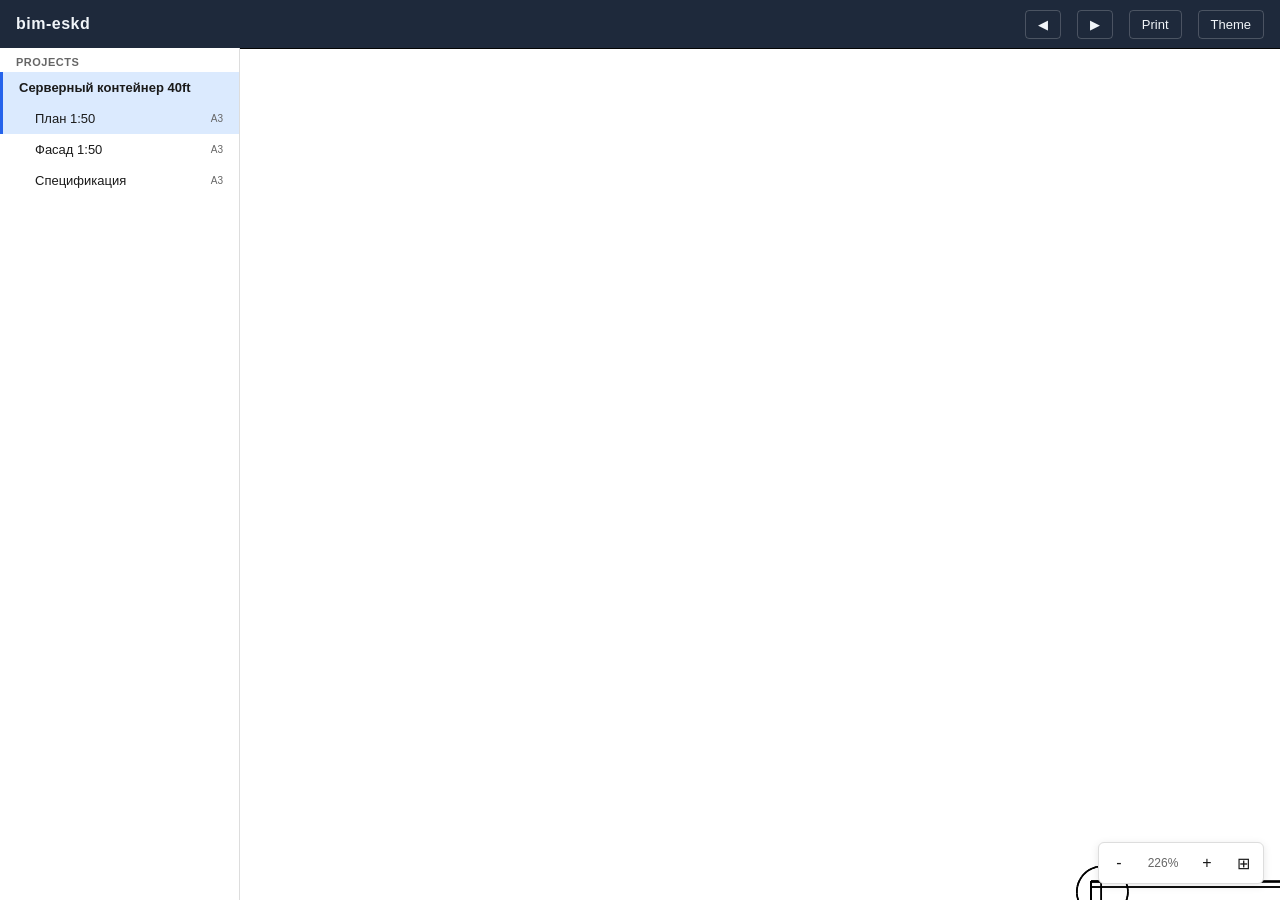
==== docs/index.html @ 5222d48b "Initial commit: standalone BIM-ESKD system Phases 1-4: - Standards parser (PDF → JSONL chunks for RA" ====
<!DOCTYPE html>
<html lang="ru">
<head>
  <meta charset="UTF-8">
  <meta name="viewport" content="width=device-width, initial-scale=1.0">
  <title>bim-eskd</title>
  <link rel="stylesheet" href="style.css">
</head>
<body>
  <div class="header">
    <h1>bim-eskd</h1>
    <div class="header-spacer"></div>
    <button class="header-btn" id="btn-prev" title="Previous sheet">&#9664;</button>
    <button class="header-btn" id="btn-next" title="Next sheet">&#9654;</button>
    <button class="header-btn" id="btn-print" title="Print">Print</button>
    <button class="header-btn" id="btn-theme" title="Toggle theme">Theme</button>
  </div>

  <div class="main">
    <div class="sidebar">
      <div id="sidebar-content">
        <div class="loading">Loading...</div>
      </div>
    </div>

    <div class="viewer">
      <div class="viewer-content" id="viewer-content">
        <div class="empty-state">
          <p>Select a sheet from the sidebar</p>
        </div>
      </div>

      <div class="zoom-controls">
        <button class="zoom-btn" id="btn-zoom-out" title="Zoom out">-</button>
        <span class="zoom-level" id="zoom-level">100%</span>
        <button class="zoom-btn" id="btn-zoom-in" title="Zoom in">+</button>
        <button class="zoom-btn" id="btn-zoom-fit" title="Fit to view">&#8862;</button>
      </div>
    </div>
  </div>

  <script src="app.js"></script>
</body>
</html>
---- docs/style.css ----
/* bim-eskd drawing viewer */

:root {
  --bg: #f5f5f5;
  --bg-sidebar: #ffffff;
  --bg-viewer: #e0e0e0;
  --text: #1a1a1a;
  --text-secondary: #666;
  --border: #ddd;
  --accent: #2563eb;
  --accent-hover: #1d4ed8;
  --item-hover: #f0f4ff;
  --item-active: #dbeafe;
  --header-bg: #1e293b;
  --header-text: #f1f5f9;
}

[data-theme="dark"] {
  --bg: #0f172a;
  --bg-sidebar: #1e293b;
  --bg-viewer: #0f172a;
  --text: #e2e8f0;
  --text-secondary: #94a3b8;
  --border: #334155;
  --accent: #3b82f6;
  --accent-hover: #60a5fa;
  --item-hover: #1e3a5f;
  --item-active: #1e40af;
  --header-bg: #0f172a;
  --header-text: #e2e8f0;
}

* {
  margin: 0;
  padding: 0;
  box-sizing: border-box;
}

body {
  font-family: -apple-system, BlinkMacSystemFont, "Segoe UI", Roboto, sans-serif;
  background: var(--bg);
  color: var(--text);
  height: 100vh;
  display: flex;
  flex-direction: column;
  overflow: hidden;
}

/* Header */
.header {
  background: var(--header-bg);
  color: var(--header-text);
  padding: 0 16px;
  height: 48px;
  display: flex;
  align-items: center;
  gap: 16px;
  flex-shrink: 0;
  z-index: 10;
}

.header h1 {
  font-size: 16px;
  font-weight: 600;
  letter-spacing: 0.5px;
}

.header-spacer {
  flex: 1;
}

.header-btn {
  background: none;
  border: 1px solid rgba(255,255,255,0.2);
  color: var(--header-text);
  padding: 6px 12px;
  border-radius: 4px;
  cursor: pointer;
  font-size: 13px;
  display: flex;
  align-items: center;
  gap: 6px;
}

.header-btn:hover {
  background: rgba(255,255,255,0.1);
}

/* Main layout */
.main {
  display: flex;
  flex: 1;
  overflow: hidden;
}

/* Sidebar */
.sidebar {
  width: 240px;
  background: var(--bg-sidebar);
  border-right: 1px solid var(--border);
  overflow-y: auto;
  flex-shrink: 0;
}

.sidebar-section {
  padding: 8px 0;
}

.sidebar-heading {
  padding: 8px 16px 4px;
  font-size: 11px;
  font-weight: 600;
  text-transform: uppercase;
  letter-spacing: 0.5px;
  color: var(--text-secondary);
}

.project-item, .sheet-item {
  padding: 8px 16px;
  cursor: pointer;
  font-size: 13px;
  display: flex;
  align-items: center;
  gap: 8px;
  border-left: 3px solid transparent;
}

.project-item:hover, .sheet-item:hover {
  background: var(--item-hover);
}

.project-item.active {
  background: var(--item-active);
  border-left-color: var(--accent);
  font-weight: 600;
}

.sheet-item.active {
  background: var(--item-active);
  border-left-color: var(--accent);
}

.sheet-item {
  padding-left: 32px;
}

.sheet-format {
  font-size: 10px;
  color: var(--text-secondary);
  margin-left: auto;
}

/* Viewer */
.viewer {
  flex: 1;
  background: var(--bg-viewer);
  overflow: hidden;
  position: relative;
  display: flex;
  align-items: center;
  justify-content: center;
}

.viewer-content {
  transform-origin: 0 0;
  cursor: grab;
}

.viewer-content:active {
  cursor: grabbing;
}

.viewer-content svg {
  display: block;
  box-shadow: 0 2px 12px rgba(0,0,0,0.15);
}

/* Empty state */
.empty-state {
  text-align: center;
  color: var(--text-secondary);
  font-size: 14px;
}

.empty-state p {
  margin-top: 8px;
}

/* Zoom controls */
.zoom-controls {
  position: absolute;
  bottom: 16px;
  right: 16px;
  display: flex;
  gap: 4px;
  background: var(--bg-sidebar);
  border: 1px solid var(--border);
  border-radius: 6px;
  padding: 4px;
  box-shadow: 0 2px 8px rgba(0,0,0,0.1);
}

.zoom-btn {
  width: 32px;
  height: 32px;
  border: none;
  background: none;
  color: var(--text);
  cursor: pointer;
  border-radius: 4px;
  font-size: 16px;
  display: flex;
  align-items: center;
  justify-content: center;
}

.zoom-btn:hover {
  background: var(--item-hover);
}

.zoom-level {
  font-size: 12px;
  min-width: 48px;
  display: flex;
  align-items: center;
  justify-content: center;
  color: var(--text-secondary);
}

/* Loading */
.loading {
  color: var(--text-secondary);
  font-size: 14px;
}

/* Print styles */
@media print {
  .header, .sidebar, .zoom-controls {
    display: none !important;
  }
  .main {
    display: block;
  }
  .viewer {
    position: static;
    overflow: visible;
    background: white;
  }
  .viewer-content {
    transform: none !important;
    cursor: default;
  }
  .viewer-content svg {
    box-shadow: none;
    width: 100%;
    height: auto;
  }
  body {
    height: auto;
    overflow: visible;
  }
}

/* Responsive */
@media (max-width: 768px) {
  .sidebar {
    width: 180px;
  }
}
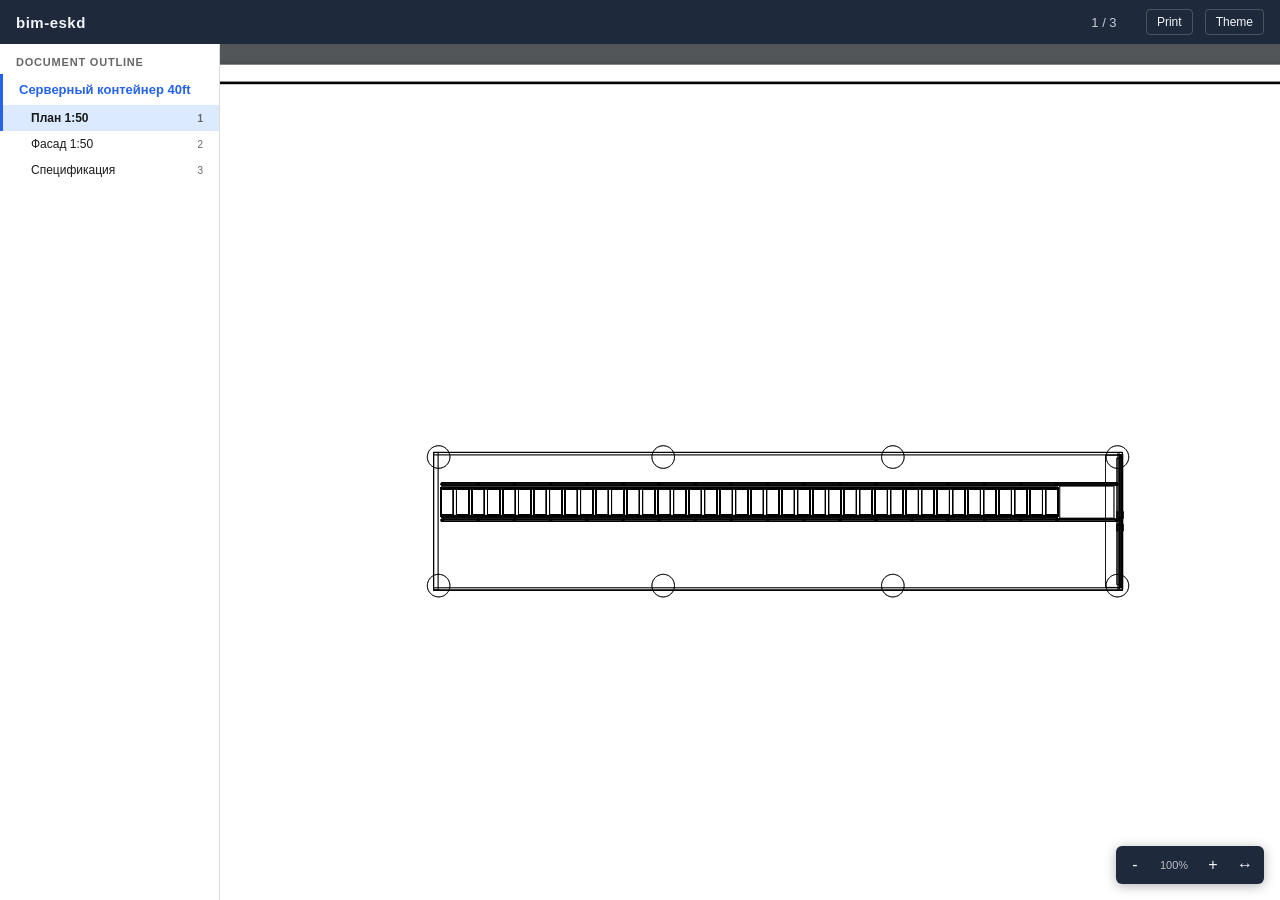
==== commit 13e849f8: "Viewer: PDF-like continuous scroll with document outline - All sheets load as vertical stack, scroll" ====
--- a/docs/index.html
+++ b/docs/index.html
@@ -10,9 +10,8 @@
   <div class="header">
     <h1>bim-eskd</h1>
     <div class="header-spacer"></div>
-    <button class="header-btn" id="btn-prev" title="Previous sheet">&#9664;</button>
-    <button class="header-btn" id="btn-next" title="Next sheet">&#9654;</button>
-    <button class="header-btn" id="btn-print" title="Print">Print</button>
+    <span class="page-indicator" id="page-indicator"></span>
+    <button class="header-btn" id="btn-print" title="Print all (Ctrl+P)">Print</button>
     <button class="header-btn" id="btn-theme" title="Toggle theme">Theme</button>
   </div>
 
@@ -24,19 +23,19 @@
     </div>
 
     <div class="viewer">
-      <div class="viewer-content" id="viewer-content">
+      <div class="viewer-scroll" id="viewer-scroll">
         <div class="empty-state">
-          <p>Select a sheet from the sidebar</p>
+          <p>Loading documents...</p>
         </div>
       </div>
+    </div>
+  </div>
 
-      <div class="zoom-controls">
-        <button class="zoom-btn" id="btn-zoom-out" title="Zoom out">-</button>
-        <span class="zoom-level" id="zoom-level">100%</span>
-        <button class="zoom-btn" id="btn-zoom-in" title="Zoom in">+</button>
-        <button class="zoom-btn" id="btn-zoom-fit" title="Fit to view">&#8862;</button>
-      </div>
-    </div>
+  <div class="zoom-controls">
+    <button class="zoom-btn" id="btn-zoom-out" title="Zoom out (Ctrl+-)">-</button>
+    <span class="zoom-level" id="zoom-level">100%</span>
+    <button class="zoom-btn" id="btn-zoom-in" title="Zoom in (Ctrl++)">+</button>
+    <button class="zoom-btn" id="btn-zoom-fit" title="Fit width (Ctrl+0)">&#8596;</button>
   </div>
 
   <script src="app.js"></script>
--- a/docs/style.css
+++ b/docs/style.css
@@ -1,9 +1,9 @@
-/* bim-eskd drawing viewer */
+/* bim-eskd drawing viewer — PDF-like continuous scroll */
 
 :root {
-  --bg: #f5f5f5;
+  --bg: #525659;
   --bg-sidebar: #ffffff;
-  --bg-viewer: #e0e0e0;
+  --bg-page: white;
   --text: #1a1a1a;
   --text-secondary: #666;
   --border: #ddd;
@@ -13,12 +13,14 @@
   --item-active: #dbeafe;
   --header-bg: #1e293b;
   --header-text: #f1f5f9;
+  --page-shadow: 0 2px 8px rgba(0,0,0,0.3);
+  --page-gap: 12px;
 }
 
 [data-theme="dark"] {
-  --bg: #0f172a;
+  --bg: #2a2a2a;
   --bg-sidebar: #1e293b;
-  --bg-viewer: #0f172a;
+  --bg-page: #ffffff;
   --text: #e2e8f0;
   --text-secondary: #94a3b8;
   --border: #334155;
@@ -28,6 +30,7 @@
   --item-active: #1e40af;
   --header-bg: #0f172a;
   --header-text: #e2e8f0;
+  --page-shadow: 0 2px 12px rgba(0,0,0,0.5);
 }
 
 * {
@@ -51,41 +54,44 @@
   background: var(--header-bg);
   color: var(--header-text);
   padding: 0 16px;
-  height: 48px;
-  display: flex;
-  align-items: center;
-  gap: 16px;
+  height: 44px;
+  display: flex;
+  align-items: center;
+  gap: 12px;
   flex-shrink: 0;
   z-index: 10;
 }
 
 .header h1 {
-  font-size: 16px;
+  font-size: 15px;
   font-weight: 600;
   letter-spacing: 0.5px;
 }
 
-.header-spacer {
-  flex: 1;
-}
+.header-spacer { flex: 1; }
 
 .header-btn {
   background: none;
   border: 1px solid rgba(255,255,255,0.2);
   color: var(--header-text);
-  padding: 6px 12px;
+  padding: 5px 10px;
   border-radius: 4px;
   cursor: pointer;
-  font-size: 13px;
-  display: flex;
-  align-items: center;
-  gap: 6px;
+  font-size: 12px;
 }
 
 .header-btn:hover {
   background: rgba(255,255,255,0.1);
 }
 
+.page-indicator {
+  font-size: 13px;
+  color: var(--header-text);
+  opacity: 0.8;
+  min-width: 60px;
+  text-align: center;
+}
+
 /* Main layout */
 .main {
   display: flex;
@@ -93,119 +99,132 @@
   overflow: hidden;
 }
 
-/* Sidebar */
+/* Sidebar — document outline */
 .sidebar {
-  width: 240px;
+  width: 220px;
   background: var(--bg-sidebar);
   border-right: 1px solid var(--border);
   overflow-y: auto;
   flex-shrink: 0;
-}
-
-.sidebar-section {
-  padding: 8px 0;
+  display: flex;
+  flex-direction: column;
 }
 
 .sidebar-heading {
-  padding: 8px 16px 4px;
+  padding: 12px 16px 6px;
   font-size: 11px;
+  font-weight: 700;
+  text-transform: uppercase;
+  letter-spacing: 0.8px;
+  color: var(--text-secondary);
+}
+
+.project-item {
+  padding: 8px 16px;
+  cursor: pointer;
+  font-size: 13px;
   font-weight: 600;
-  text-transform: uppercase;
-  letter-spacing: 0.5px;
-  color: var(--text-secondary);
-}
-
-.project-item, .sheet-item {
-  padding: 8px 16px;
-  cursor: pointer;
-  font-size: 13px;
-  display: flex;
-  align-items: center;
-  gap: 8px;
+  display: flex;
+  align-items: center;
+  gap: 6px;
   border-left: 3px solid transparent;
-}
-
-.project-item:hover, .sheet-item:hover {
-  background: var(--item-hover);
-}
-
+  color: var(--text);
+}
+
+.project-item:hover { background: var(--item-hover); }
 .project-item.active {
+  border-left-color: var(--accent);
+  color: var(--accent);
+}
+
+.sheet-item {
+  padding: 6px 16px 6px 28px;
+  cursor: pointer;
+  font-size: 12px;
+  display: flex;
+  align-items: center;
+  gap: 6px;
+  border-left: 3px solid transparent;
+  color: var(--text);
+}
+
+.sheet-item:hover { background: var(--item-hover); }
+.sheet-item.active {
   background: var(--item-active);
   border-left-color: var(--accent);
   font-weight: 600;
 }
 
-.sheet-item.active {
-  background: var(--item-active);
-  border-left-color: var(--accent);
-}
-
-.sheet-item {
-  padding-left: 32px;
-}
-
-.sheet-format {
+.sheet-page-num {
   font-size: 10px;
   color: var(--text-secondary);
   margin-left: auto;
-}
-
-/* Viewer */
+  font-variant-numeric: tabular-nums;
+}
+
+/* Viewer — continuous vertical scroll */
 .viewer {
   flex: 1;
-  background: var(--bg-viewer);
-  overflow: hidden;
+  overflow-y: auto;
+  overflow-x: auto;
+  background: var(--bg);
   position: relative;
-  display: flex;
-  align-items: center;
-  justify-content: center;
-}
-
-.viewer-content {
-  transform-origin: 0 0;
-  cursor: grab;
-}
-
-.viewer-content:active {
-  cursor: grabbing;
-}
-
-.viewer-content svg {
+  scroll-behavior: smooth;
+}
+
+.viewer-scroll {
+  display: flex;
+  flex-direction: column;
+  align-items: center;
+  padding: 20px 0;
+  min-height: 100%;
+  transform-origin: center top;
+}
+
+/* Individual page */
+.page {
+  background: var(--bg-page);
+  box-shadow: var(--page-shadow);
+  margin-bottom: var(--page-gap);
+  flex-shrink: 0;
+}
+
+.page svg {
   display: block;
-  box-shadow: 0 2px 12px rgba(0,0,0,0.15);
+}
+
+.page-label {
+  display: none; /* hidden, used for scroll tracking */
 }
 
 /* Empty state */
 .empty-state {
   text-align: center;
-  color: var(--text-secondary);
+  color: #999;
   font-size: 14px;
-}
-
-.empty-state p {
-  margin-top: 8px;
+  padding: 40px;
 }
 
 /* Zoom controls */
 .zoom-controls {
-  position: absolute;
+  position: fixed;
   bottom: 16px;
   right: 16px;
   display: flex;
-  gap: 4px;
-  background: var(--bg-sidebar);
-  border: 1px solid var(--border);
+  gap: 2px;
+  background: var(--header-bg);
   border-radius: 6px;
   padding: 4px;
-  box-shadow: 0 2px 8px rgba(0,0,0,0.1);
+  box-shadow: 0 2px 12px rgba(0,0,0,0.3);
+  z-index: 20;
 }
 
 .zoom-btn {
-  width: 32px;
-  height: 32px;
+  width: 30px;
+  height: 30px;
   border: none;
   background: none;
-  color: var(--text);
+  color: var(--header-text);
   cursor: pointer;
   border-radius: 4px;
   font-size: 16px;
@@ -214,56 +233,47 @@
   justify-content: center;
 }
 
-.zoom-btn:hover {
-  background: var(--item-hover);
-}
+.zoom-btn:hover { background: rgba(255,255,255,0.15); }
 
 .zoom-level {
-  font-size: 12px;
-  min-width: 48px;
+  font-size: 11px;
+  min-width: 44px;
   display: flex;
   align-items: center;
   justify-content: center;
-  color: var(--text-secondary);
+  color: rgba(255,255,255,0.7);
 }
 
 /* Loading */
 .loading {
   color: var(--text-secondary);
   font-size: 14px;
-}
-
-/* Print styles */
+  padding: 16px;
+}
+
+/* Print styles — each page on its own printed page */
 @media print {
-  .header, .sidebar, .zoom-controls {
-    display: none !important;
-  }
-  .main {
-    display: block;
-  }
+  .header, .sidebar, .zoom-controls { display: none !important; }
+  body, .main { display: block; height: auto; overflow: visible; }
   .viewer {
-    position: static;
     overflow: visible;
     background: white;
   }
-  .viewer-content {
+  .viewer-scroll {
     transform: none !important;
-    cursor: default;
+    padding: 0;
   }
-  .viewer-content svg {
+  .page {
     box-shadow: none;
-    width: 100%;
-    height: auto;
+    margin: 0;
+    page-break-after: always;
   }
-  body {
-    height: auto;
-    overflow: visible;
-  }
+  .page:last-child { page-break-after: auto; }
+  .page svg { width: 100%; height: auto; }
 }
 
 /* Responsive */
 @media (max-width: 768px) {
-  .sidebar {
-    width: 180px;
-  }
-}
+  .sidebar { width: 160px; }
+  .sheet-item { padding-left: 20px; }
+}
